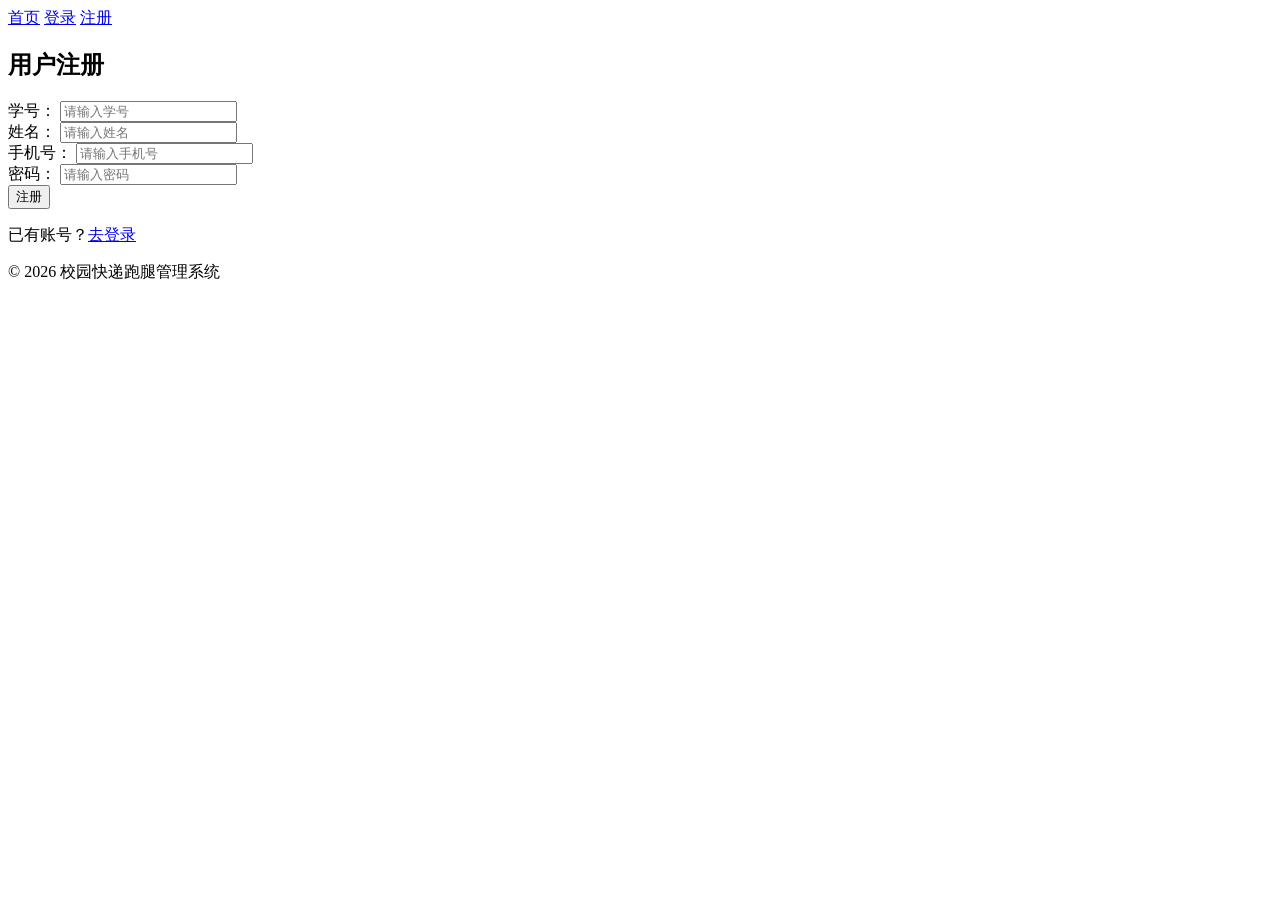
==== frontend/admin.html @ 0d98d173 "Create admin.html 新增了管理员功能" ====
<!DOCTYPE html>
<html lang="zh-CN">
<head>
    <meta charset="UTF-8">
    <title>校园快递跑腿系统-注册</title>
    <link rel="stylesheet" href="./style.css">
    <style>
        /* 加载转圈动画 */
        .loading-spinner {
            width: 16px;
            height: 16px;
            border: 2px solid #fff;
            border-top-color: transparent;
            border-radius: 50%;
            animation: spin 1s linear infinite;
            display: none;
            margin-right: 6px;
        }
        @keyframes spin {
            to { transform: rotate(360deg); }
        }
        /* 禁用按钮变灰 */
        .login-btn:disabled {
            background-color: #b3c4d8 !important;
            cursor: not-allowed;
        }
        .user-info {
            color: white;
            margin-left: 20px;
            display: none;
        }
        .user-info button {
            margin-left: 8px;
            padding: 2px 6px;
            cursor: pointer;
        }
        /* 重复提示样式 */
        .tip-text{
            color:red;
            font-size:12px;
            margin-top:5px;
            display:none;
        }
    </style>
</head>
<body>
    <div class="nav">
        <a href="index.html">首页</a>
        <a href="login.html" id="navLogin">登录</a>
        <a href="register.html">注册</a>

        <span id="userInfo" class="user-info">
            欢迎，<span id="uname"></span>
            <button onclick="logout()">退出</button>
        </span>
    </div>

    <div class="login-card">
        <h2>用户注册</h2>
        
        <form class="login-form" id="registerForm" autocomplete="off">
            <div class="form-item">
                <label>学号：</label>
                <input type="text" id="studentId" placeholder="请输入学号" autocomplete="off">
                <div class="tip-text" id="nameTip">该学号已被注册！</div>
            </div>
            <div class="form-item">
                <label>姓名：</label>
                <input type="text" id="realName" placeholder="请输入姓名" autocomplete="off">
            </div>
            <div class="form-item">
                <label style="width:70px; white-space: nowrap;">手机号：</label>
                <input type="text" id="phone" placeholder="请输入手机号" autocomplete="off">
            </div>
            <div class="form-item">
                <label>密码：</label>
                <input type="password" id="password" placeholder="请输入密码" autocomplete="new-password">
            </div>

            <button type="submit" class="login-btn" id="regBtn">
                <span class="loading-spinner"></span>
                <span class="btn-text">注册</span>
            </button>
        </form>

        <p class="register-tip">已有账号？<a href="login.html">去登录</a></p>
    </div>

    <div class="footer">© 2026 校园快递跑腿管理系统</div>

<script>
    const baseUrl = "http://172.25.168.86:9090";
    const regBtn = document.getElementById("regBtn");
    const spinner = document.querySelector(".loading-spinner");
    const btnText = document.querySelector(".btn-text");

    // 失去焦点校验学号是否已注册
    document.getElementById("studentId").addEventListener("blur", function(){
        let username = this.value.trim();
        if(!username) return;
        
        fetch(baseUrl + "/api/user/check?username=" + username)
        .then(res=>res.json())
        .then(res=>{
            if(res.data === true){
                document.getElementById("nameTip").style.display = "block";
            }else{
                document.getElementById("nameTip").style.display = "none";
            }
        })
    });

    document.getElementById("registerForm").addEventListener("submit", function (e) {
        e.preventDefault();

        let studentId = document.getElementById("studentId").value.trim();
        let realName = document.getElementById("realName").value.trim();
        let phone = document.getElementById("phone").value.trim();
        let password = document.getElementById("password").value.trim();

        // 先判断学号重复
        if(document.getElementById("nameTip").style.display === "block"){
            alert("注册失败：当前学号已经存在，请勿重复注册");
            return;
        }
        // 非空校验
        if (!studentId) {
            alert("注册失败：请填写学号");
            return;
        }
        if (!realName) {
            alert("注册失败：请填写真实姓名");
            return;
        }
        if (!phone) {
            alert("注册失败：请填写手机号码");
            return;
        }
        if (!password) {
            alert("注册失败：请设置登录密码");
            return;
        }
        if(password.length < 6){
            alert("注册失败：密码长度不能少于6位");
            return;
        }

        regBtn.disabled = true;
        spinner.style.display = "inline-block";
        btnText.innerText = "注册中...";

        fetch(baseUrl + "/api/user/register", {
            method: "POST",
            headers: { "Content-Type": "application/json" },
            body: JSON.stringify({
                username: studentId,
                nickname: realName,
                phone: phone,
                password: password
            })
        })
        .then(res => res.json())
        .then(res => {
            if (res.code === 200) {
                alert("注册成功！请前往登录页面登录账号");
                location.href = "login.html";
            } else {
                // 后端返回自定义失败原因优先展示
                let errMsg = res.msg || res.message || "未知原因导致注册失败，请稍后重试";
                alert("注册失败：" + errMsg);
            }
        })
        .catch(() => {
            alert("注册失败：无法连接后端服务器，请检查网络或服务是否启动");
        })
        .finally(() => {
            regBtn.disabled = false;
            spinner.style.display = "none";
            btnText.innerText = "注册";
        });
    });

    window.onload = function () {
        let navLogin = document.getElementById("navLogin");
        let userInfo = document.getElementById("userInfo");
        let uname = document.getElementById("uname");

        let isLogin = localStorage.getItem("isLogin");
        let username = localStorage.getItem("username");

        if (isLogin == "true") {
            navLogin.style.display = "none";
            userInfo.style.display = "inline-block";
            uname.innerText = username;
        } else {
            navLogin.style.display = "inline-block";
            userInfo.style.display = "none";
        }
    }

    function logout() {
        localStorage.clear();
        alert("退出成功");
        location.href = "login.html";
    }
</script>
</body>
</html>
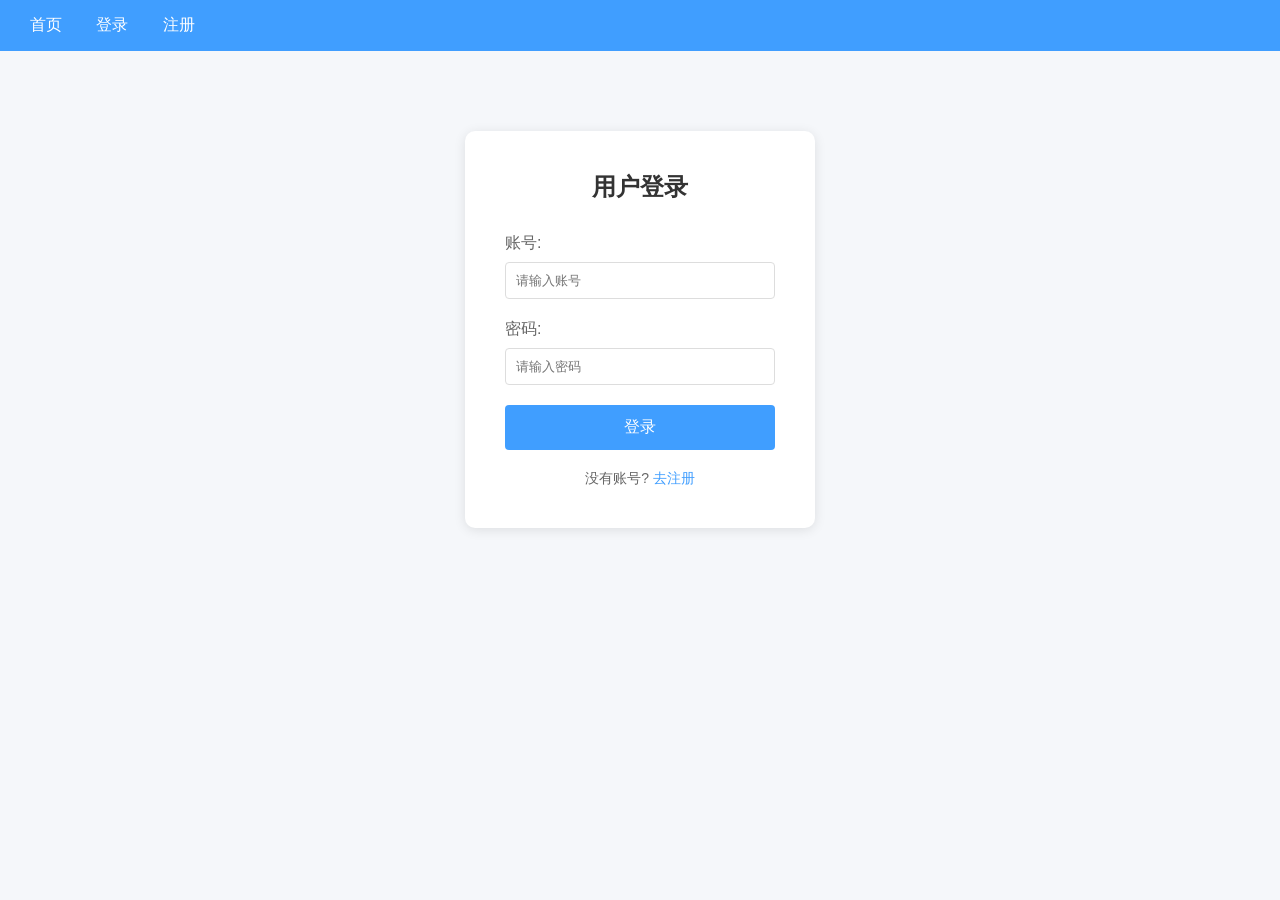
==== commit 260fc1ce: "Update admin.html feat:完善功能，新增信息" ====
--- a/frontend/admin.html
+++ b/frontend/admin.html
@@ -2,207 +2,1027 @@
 <html lang="zh-CN">
 <head>
     <meta charset="UTF-8">
-    <title>校园快递跑腿系统-注册</title>
-    <link rel="stylesheet" href="./style.css">
+    <title>管理员后台</title>
     <style>
-        /* 加载转圈动画 */
-        .loading-spinner {
-            width: 16px;
-            height: 16px;
-            border: 2px solid #fff;
-            border-top-color: transparent;
-            border-radius: 50%;
-            animation: spin 1s linear infinite;
+        *{
+            margin:0;
+            padding:0;
+            box-sizing:border-box;
+            font-family:"微软雅黑",sans-serif;
+        }
+
+        body{
+            background:#f5f7fa;
+        }
+
+        .admin-header{
+            background:#409eff;
+            color:white;
+            height:60px;
+            line-height:60px;
+            padding:0 20px;
+            font-size:18px;
+            font-weight:bold;
+            display: flex;
+            justify-content: space-between;
+            align-items: center;
+        }
+
+        .admin-info{
+            font-size: 16px;
+            margin-right:20px;
+        }
+
+        .logout-btn{
+            background: #ff4444;
+            color: white;
+            border: none;
+            padding: 6px 12px;
+            border-radius: 4px;
+            cursor: pointer;
+            font-size:14px;
+        }
+
+        .container{
+            display:flex;
+            height:calc(100vh - 60px);
+        }
+
+        .sidebar{
+            width:220px;
+            background:#fff;
+            color:#333;
+            padding-top:0;
+            border-right:1px solid #eee;
+        }
+
+        .sidebar li{
+            list-style:none;
+            padding:15px 20px;
+            cursor:pointer;
+            font-size:16px;
+            display:flex;
+            align-items:center;
+            justify-content:space-between;
+            transition:all 0.2s;
+        }
+
+        .sidebar li .icon{
+            margin-right:10px;
+            font-size:18px;
+            color:#409eff;
+        }
+
+        .sidebar li.active,
+        .sidebar li:hover{
+            background:#e6f2ff;
+            color:#409eff;
+        }
+
+        .submenu{
+            display:none;
+            background:#f8f9fa;
+        }
+
+        .submenu li{
+            padding-left:50px;
+            font-size:15px;
+        }
+
+        .main{
+            flex:1;
+            padding:25px;
+            overflow:auto;
+        }
+
+        .tab-content{
+            display:none;
+            background:white;
+            padding:25px;
+            border-radius:8px;
+            box-shadow:0 2px 10px rgba(0,0,0,0.05);
+        }
+
+        .tab-content.active{
+            display:block;
+        }
+
+        .tab-content h2{
+            font-size:18px;
+            margin-bottom:15px;
+            color:#333;
+            border-left:4px solid #409eff;
+            padding-left:10px;
+        }
+
+        .search-bar {
+            margin-bottom: 15px;
+            display: flex;
+            gap: 10px;
+            align-items: center;
+        }
+        .search-bar input {
+            padding: 6px 12px;
+            border: 1px solid #ddd;
+            border-radius: 4px;
+            width: 240px;
+        }
+        .btn-search {
+            padding: 6px 14px;
+            background: #409eff;
+            color: white;
+            border: none;
+            border-radius: 4px;
+            cursor: pointer;
+        }
+        .btn-reset {
+            padding: 6px 14px;
+            background: #6c757d;
+            color: white;
+            border: none;
+            border-radius: 4px;
+            cursor: pointer;
+        }
+        .btn-add {
+            padding: 6px 14px;
+            background: #28a745;
+            color: white;
+            border: none;
+            border-radius: 4px;
+            cursor: pointer;
+            margin-left: auto;
+        }
+        .btn-pass{
+            background:#28a745;
+            color:white;
+        }
+        .btn-reject{
+            background:#ffc107;
+            color:#333;
+        }
+
+        table{
+            width:100%;
+            border-collapse:collapse;
+            margin-top:15px;
+            background:#fff;
+        }
+
+        th,td{
+            border:1px solid #e6e6e6;
+            padding:12px;
+            text-align:left;
+            font-size:14px;
+        }
+
+        th{
+            background:#f8f9fa;
+            font-weight:bold;
+            color:#555;
+        }
+
+        .btn{
+            padding:6px 12px;
+            border:none;
+            color:white;
+            border-radius:4px;
+            cursor:pointer;
+            font-size:12px;
+            margin-right:5px;
+        }
+
+        .btn-edit{
+            background:#409eff;
+        }
+
+        .btn-del{
+            background:#dc3545;
+        }
+        .btn-batch-del {
+            background: #dc3545;
+            color: white;
+            border: none;
+            padding: 6px 12px;
+            border-radius: 4px;
+            cursor: pointer;
+            font-size: 14px;
+        }
+
+        /* 弹窗样式 */
+        .modal {
             display: none;
-            margin-right: 6px;
-        }
-        @keyframes spin {
-            to { transform: rotate(360deg); }
-        }
-        /* 禁用按钮变灰 */
-        .login-btn:disabled {
-            background-color: #b3c4d8 !important;
-            cursor: not-allowed;
-        }
-        .user-info {
+            position: fixed;
+            top: 0;
+            left: 0;
+            width: 100%;
+            height: 100%;
+            background: rgba(0,0,0,0.5);
+            justify-content: center;
+            align-items: center;
+            z-index: 999;
+        }
+        .modal-content {
+            background: white;
+            padding: 30px;
+            border-radius: 8px;
+            width: 90%;
+            max-width: 500px;
+        }
+        .modal-content h3 {
+            margin-bottom: 20px;
+            color: #333;
+            border-bottom: 1px solid #eee;
+            padding-bottom: 10px;
+        }
+        .modal-content .form-item {
+            margin-bottom: 15px;
+        }
+        .modal-content .form-item label {
+            display: block;
+            margin-bottom: 5px;
+            color: #666;
+        }
+        .modal-content .form-item input {
+            width: 100%;
+            padding: 8px;
+            border: 1px solid #ddd;
+            border-radius: 4px;
+        }
+        .modal-content .btn-group {
+            display: flex;
+            gap: 10px;
+            justify-content: flex-end;
+            margin-top: 20px;
+        }
+        .modal-content .btn-save {
+            padding: 8px 20px;
+            background: #409eff;
             color: white;
-            margin-left: 20px;
-            display: none;
-        }
-        .user-info button {
-            margin-left: 8px;
-            padding: 2px 6px;
+            border: none;
+            border-radius: 4px;
             cursor: pointer;
         }
-        /* 重复提示样式 */
-        .tip-text{
-            color:red;
-            font-size:12px;
-            margin-top:5px;
-            display:none;
+        .modal-content .btn-close {
+            padding: 8px 20px;
+            background: #6c757d;
+            color: white;
+            border: none;
+            border-radius: 4px;
+            cursor: pointer;
         }
     </style>
 </head>
 <body>
-    <div class="nav">
-        <a href="index.html">首页</a>
-        <a href="login.html" id="navLogin">登录</a>
-        <a href="register.html">注册</a>
-
-        <span id="userInfo" class="user-info">
-            欢迎，<span id="uname"></span>
-            <button onclick="logout()">退出</button>
-        </span>
+
+<div class="admin-header">
+    <div>校园跑腿管理系统 - 管理员后台</div>
+    <div style="display: flex; align-items: center;">
+        <span class="admin-info" id="adminUsername">管理员：加载中...</span>
+        <button class="logout-btn" onclick="logout()">退出登录</button>
     </div>
-
-    <div class="login-card">
-        <h2>用户注册</h2>
-        
-        <form class="login-form" id="registerForm" autocomplete="off">
-            <div class="form-item">
-                <label>学号：</label>
-                <input type="text" id="studentId" placeholder="请输入学号" autocomplete="off">
-                <div class="tip-text" id="nameTip">该学号已被注册！</div>
+</div>
+
+<div class="container">
+    <div class="sidebar">
+        <li class="active" onclick="show('dashboard')">
+            <span><span class="icon">🏠</span>系统首页</span>
+        </li>
+
+        <li onclick="toggleSubmenu('infoMenu')">
+            <span><span class="icon">📋</span>信息管理</span>
+            <span class="arrow">▼</span>
+        </li>
+        <ul id="infoMenu" class="submenu">
+            <li onclick="show('orders')">订单信息</li>
+            <li onclick="show('notices')">公告信息</li>
+        </ul>
+
+        <li onclick="toggleSubmenu('userMenu')">
+            <span><span class="icon">👥</span>用户管理</span>
+            <span class="arrow">▼</span>
+        </li>
+        <ul id="userMenu" class="submenu">
+            <li onclick="show('users')">用户信息</li>
+            <li onclick="show('admins')">管理员信息</li>
+            <li onclick="show('certifications')">骑手认证</li>
+        </ul>
+    </div>
+
+    <div class="main">
+        <div id="dashboard" class="tab-content active">
+            <h2>系统首页</h2>
+            <p>欢迎登录校园跑腿管理系统</p>
+            <p style="margin-top:10px;">可管理订单、公告、用户、管理员、骑手认证等信息</p>
+        </div>
+
+        <div id="orders" class="tab-content">
+            <h2>订单信息</h2>
+            <div class="search-bar">
+                <input id="searchOrder" placeholder="搜索物品名称/订单号">
+                <button class="btn-search" onclick="searchOrder()">查询</button>
+                <button class="btn-reset" onclick="resetOrder()">重置</button>
+                <button class="btn-batch-del" onclick="batchDeleteOrders()">批量删除</button>
             </div>
-            <div class="form-item">
-                <label>姓名：</label>
-                <input type="text" id="realName" placeholder="请输入姓名" autocomplete="off">
+            <table>
+                <thead>
+                    <tr>
+                        <th><input type="checkbox" id="selectAll"></th>
+                        <th>序号</th>
+						<th>订单编号</th>
+                        <th>发起人</th>
+                        <th>接单人</th>
+                        <th>创建时间</th>
+                        <th>接单时间</th>
+                        <th>物品名</th>
+                        <th>小费</th>
+                        <th>状态</th>
+                        <th>操作</th>
+                    </tr>
+                </thead>
+                <tbody id="orderList"></tbody>
+            </table>
+        </div>
+
+        <div id="notices" class="tab-content">
+            <h2>公告信息</h2>
+            <div class="search-bar">
+                <input id="searchNotice" placeholder="搜索公告标题">
+                <button class="btn-search" onclick="searchNotice()">查询</button>
+                <button class="btn-reset" onclick="resetNotice()">重置</button>
+                <button class="btn-add" onclick="addNotice()">新增公告</button>
             </div>
-            <div class="form-item">
-                <label style="width:70px; white-space: nowrap;">手机号：</label>
-                <input type="text" id="phone" placeholder="请输入手机号" autocomplete="off">
+            <table>
+                <thead>
+                    <tr><th>ID</th><th>标题</th><th>内容</th><th>创建人</th><th>操作</th></tr>
+                </thead>
+                <tbody id="noticeList"></tbody>
+            </table>
+        </div>
+
+        <div id="users" class="tab-content">
+            <h2>用户信息</h2>
+            <div class="search-bar">
+                <input id="searchUser" placeholder="搜索账号/昵称/手机号">
+                <button class="btn-search" onclick="searchUser()">查询</button>
+                <button class="btn-reset" onclick="resetUser()">重置</button>
             </div>
-            <div class="form-item">
-                <label>密码：</label>
-                <input type="password" id="password" placeholder="请输入密码" autocomplete="new-password">
+            <table>
+                <thead>
+                    <tr>
+                        <th>账号</th>
+                        <th>昵称</th>
+                        <th>手机号</th>
+						<th>性别</th>
+						<th>注册时间</th>
+                        <th>操作</th>
+                    </tr>
+                </thead>
+                <tbody id="userList"></tbody>
+            </table>
+        </div>
+
+        <div id="admins" class="tab-content">
+            <h2>管理员信息</h2>
+            <div class="search-bar">
+                <input id="searchAdmin" placeholder="搜索管理员账号/昵称/手机号">
+                <button class="btn-search" onclick="searchAdmin()">查询</button>
+                <button class="btn-reset" onclick="resetAdmin()">重置</button>
+                <button class="btn-add" onclick="addAdmin()">新增管理员</button>
             </div>
-
-            <button type="submit" class="login-btn" id="regBtn">
-                <span class="loading-spinner"></span>
-                <span class="btn-text">注册</span>
-            </button>
-        </form>
-
-        <p class="register-tip">已有账号？<a href="login.html">去登录</a></p>
+            <table>
+                <thead>
+                    <tr>
+                        <th>账号</th>
+                        <th>昵称</th>
+                        <th>手机号</th>
+                        <th>邮箱</th>
+                        <th>角色</th>
+                        <th>创建时间</th>
+                        <th>操作</th>
+                    </tr>
+                </thead>
+                <tbody id="adminList"></tbody>
+            </table>
+        </div>
+
+        <div id="certifications" class="tab-content">
+            <h2>骑手认证申请</h2>
+            <table>
+                <thead>
+                    <tr>
+                        <th>ID</th>
+                        <th>用户ID</th>
+                        <th>姓名</th>
+                        <th>手机号</th>
+                        <th>身份证号</th>
+                        <th>地址</th>
+                        <th>状态</th>
+                        <th>操作</th>
+                    </tr>
+                </thead>
+                <tbody id="certList"></tbody>
+            </table>
+        </div>
+
     </div>
-
-    <div class="footer">© 2026 校园快递跑腿管理系统</div>
+</div>
+
+<!-- 编辑弹窗 -->
+<div id="editModal" class="modal">
+    <div class="modal-content">
+        <h3 id="editTitle">编辑</h3>
+        <div id="editBody"></div>
+        <div class="btn-group">
+            <button class="btn-close" onclick="closeEditModal()">取消</button>
+            <button class="btn-save" id="saveEditBtn">保存</button>
+        </div>
+    </div>
+</div>
 
 <script>
-    const baseUrl = "http://172.25.168.86:9090";
-    const regBtn = document.getElementById("regBtn");
-    const spinner = document.querySelector(".loading-spinner");
-    const btnText = document.querySelector(".btn-text");
-
-    // 失去焦点校验学号是否已注册
-    document.getElementById("studentId").addEventListener("blur", function(){
-        let username = this.value.trim();
-        if(!username) return;
-        
-        fetch(baseUrl + "/api/user/check?username=" + username)
+const baseUrl = "http://172.25.168.86:9090";
+let allUsers = [], allAdmins = [], allOrders = [], allNotices = [], allCerts = [];
+let currentEditType = "", currentEditId = null;
+
+window.onload = async function(){
+    let adminStr = localStorage.getItem("adminInfo");
+    if(!adminStr){
+        alert("请先登录管理员");
+        location.href="login.html";
+        return;
+    }
+
+    let admin = JSON.parse(adminStr);
+    document.getElementById("adminUsername").innerText = "管理员：" + admin.username;
+
+    await loadUsers();
+    await loadAllAdmins();
+    loadOrders();
+    loadNotices();
+    loadCertifications();
+
+    document.getElementById("selectAll").addEventListener("change", function(){
+        const checkboxes = document.querySelectorAll("#orderList .order-checkbox");
+        checkboxes.forEach(cb => cb.checked = this.checked);
+    });
+
+    document.getElementById("editModal").addEventListener("click", function(e) {
+        if (e.target === this) closeEditModal();
+    });
+}
+
+// ========== 弹窗相关 ==========
+function closeEditModal() {
+    document.getElementById("editModal").style.display = "none";
+    currentEditType = "";
+    currentEditId = null;
+}
+
+function openEditModal(title, bodyHtml, saveCallback) {
+    document.getElementById("editTitle").innerText = title;
+    document.getElementById("editBody").innerHTML = bodyHtml;
+    document.getElementById("editModal").style.display = "flex";
+    document.getElementById("saveEditBtn").onclick = saveCallback;
+}
+
+// ========== 新增管理员 ==========
+function addAdmin() {
+    let bodyHtml = `
+        <div class="form-item"><label>账号</label><input type="text" id="addAdminUsername" placeholder="请输入账号"></div>
+        <div class="form-item"><label>昵称</label><input type="text" id="addAdminNickname" placeholder="请输入昵称"></div>
+        <div class="form-item"><label>手机号</label><input type="text" id="addAdminPhone" placeholder="请输入手机号"></div>
+        <div class="form-item"><label>密码</label><input type="password" id="addAdminPassword" placeholder="请输入密码"></div>
+    `;
+    openEditModal("新增管理员", bodyHtml, saveAddAdmin);
+}
+
+function saveAddAdmin() {
+    let username = document.getElementById("addAdminUsername").value.trim();
+    let nickname = document.getElementById("addAdminNickname").value.trim();
+    let phone = document.getElementById("addAdminPhone").value.trim();
+    let password = document.getElementById("addAdminPassword").value.trim();
+
+    if (!username || !nickname || !phone || !password) { alert("所有字段不能为空"); return; }
+
+    fetch(baseUrl + "/api/admin", {
+        method: "POST",
+        headers: { "Content-Type": "application/json" },
+        body: JSON.stringify({ username, nickname, phone, password, role: "ADMIN" })
+    })
+    .then(res => res.json())
+    .then(res => {
+        if (res.code === 200) { alert("新增成功！"); closeEditModal(); loadAllAdmins(); }
+        else { alert("新增失败：" + (res.message || "未知错误")); }
+    })
+    .catch(err => { alert("请求失败：" + err); });
+}
+
+// ========== 新增公告 ==========
+function addNotice() {
+    let bodyHtml = `
+        <div class="form-item"><label>标题</label><input type="text" id="addNoticeTitle" placeholder="请输入公告标题"></div>
+        <div class="form-item"><label>内容</label><input type="text" id="addNoticeContent" placeholder="请输入公告内容"></div>
+    `;
+    openEditModal("新增公告", bodyHtml, saveAddNotice);
+}
+
+function saveAddNotice() {
+    let title = document.getElementById("addNoticeTitle").value.trim();
+    let content = document.getElementById("addNoticeContent").value.trim();
+
+    if (!title || !content) { alert("标题和内容不能为空"); return; }
+
+    fetch(baseUrl + "/api/notice", {
+        method: "POST",
+        headers: { "Content-Type": "application/json" },
+        body: JSON.stringify({ title, content, creator: "管理员" })
+    })
+    .then(res => res.json())
+    .then(res => {
+        if (res.code === 200) { alert("新增成功！"); closeEditModal(); loadNotices(); }
+        else { alert("新增失败：" + (res.message || "未知错误")); }
+    })
+    .catch(err => { alert("请求失败：" + err); });
+}
+
+// ========== 编辑用户 ==========
+function editUser(id) {
+    let user = allUsers.find(u => u.id === id);
+    if (!user) { alert("用户不存在"); return; }
+    currentEditType = "user";
+    currentEditId = id;
+
+    let bodyHtml = `
+        <div class="form-item"><label>账号</label><input type="text" id="editUsername" value="${user.username || ''}" readonly></div>
+        <div class="form-item"><label>昵称</label><input type="text" id="editNickname" value="${user.nickname || ''}"></div>
+        <div class="form-item"><label>手机号</label><input type="text" id="editPhone" value="${user.phone || ''}"></div>
+    `;
+    openEditModal("编辑用户", bodyHtml, saveUserEdit);
+}
+
+function saveUserEdit() {
+    let nickname = document.getElementById("editNickname").value.trim();
+    let phone = document.getElementById("editPhone").value.trim();
+    if (!nickname || !phone) { alert("昵称和手机号不能为空"); return; }
+
+    fetch(baseUrl + "/api/user", {
+        method: "PUT",
+        headers: { "Content-Type": "application/json" },
+        body: JSON.stringify({ id: currentEditId, nickname, phone })
+    })
+    .then(res => res.json())
+    .then(res => {
+        if (res.code === 200) { alert("修改成功！"); closeEditModal(); loadUsers(); }
+        else { alert("修改失败：" + (res.message || "未知错误")); }
+    })
+    .catch(err => { alert("请求失败：" + err); });
+}
+
+// ========== 编辑订单 ==========
+function editOrder(id) {
+    let order = allOrders.find(o => o.id === id);
+    if (!order) { alert("订单不存在"); return; }
+    currentEditType = "order";
+    currentEditId = id;
+
+    let bodyHtml = `
+        <div class="form-item"><label>物品名称</label><input type="text" id="editGoodsName" value="${order.goodsName || ''}"></div>
+        <div class="form-item"><label>小费</label><input type="text" id="editTip" value="${order.tip || ''}"></div>
+        <div class="form-item"><label>状态</label><input type="text" id="editStatus" value="${order.status || ''}" placeholder="已发布/已接单/进行中/已完成/已取消"></div>
+    `;
+    openEditModal("编辑订单", bodyHtml, saveOrderEdit);
+}
+
+function saveOrderEdit() {
+    let goodsName = document.getElementById("editGoodsName").value.trim();
+    let tip = document.getElementById("editTip").value.trim();
+    let status = document.getElementById("editStatus").value.trim();
+    if (!goodsName || !tip || !status) { alert("物品名称、小费和状态不能为空"); return; }
+
+    fetch(baseUrl + "/api/order", {
+        method: "PUT",
+        headers: { "Content-Type": "application/json" },
+        body: JSON.stringify({ id: currentEditId, goodsName, tip: parseFloat(tip), status })
+    })
+    .then(res => res.json())
+    .then(res => {
+        if (res.code === 200) { alert("修改成功！"); closeEditModal(); loadOrders(); }
+        else { alert("修改失败：" + (res.message || "未知错误")); }
+    })
+    .catch(err => { alert("请求失败：" + err); });
+}
+
+// ========== 编辑公告 ==========
+function editNotice(id) {
+    let notice = allNotices.find(n => n.id === id);
+    if (!notice) { alert("公告不存在"); return; }
+    currentEditType = "notice";
+    currentEditId = id;
+
+    let bodyHtml = `
+        <div class="form-item"><label>标题</label><input type="text" id="editTitleInput" value="${notice.title || ''}"></div>
+        <div class="form-item"><label>内容</label><input type="text" id="editContent" value="${notice.content || ''}"></div>
+    `;
+    openEditModal("编辑公告", bodyHtml, saveNoticeEdit);
+}
+
+function saveNoticeEdit() {
+    let title = document.getElementById("editTitleInput").value.trim();
+    let content = document.getElementById("editContent").value.trim();
+    if (!title || !content) { alert("标题和内容不能为空"); return; }
+
+    fetch(baseUrl + "/api/notice", {
+        method: "PUT",
+        headers: { "Content-Type": "application/json" },
+        body: JSON.stringify({ id: currentEditId, title, content })
+    })
+    .then(res => res.json())
+    .then(res => {
+        if (res.code === 200) { alert("修改成功！"); closeEditModal(); loadNotices(); }
+        else { alert("修改失败：" + (res.message || "未知错误")); }
+    })
+    .catch(err => { alert("请求失败：" + err); });
+}
+
+// ========== 编辑管理员（显示账号、昵称、手机号、角色）==========
+function editAdmin(id) {
+    let admin = allAdmins.find(a => a.id === id);
+    if (!admin) { alert("管理员不存在"); return; }
+    currentEditType = "admin";
+    currentEditId = id;
+
+    let bodyHtml = `
+        <div class="form-item"><label>账号</label><input type="text" id="editAdminUsername" value="${admin.username || ''}"></div>
+        <div class="form-item"><label>昵称</label><input type="text" id="editAdminNickname" value="${admin.nickname || ''}"></div>
+        <div class="form-item"><label>手机号</label><input type="text" id="editAdminPhone" value="${admin.phone || ''}"></div>
+        <div class="form-item"><label>角色</label><input type="text" value="${admin.role || 'ADMIN'}" readonly></div>
+    `;
+    openEditModal("编辑管理员", bodyHtml, saveAdminEdit);
+}
+
+function saveAdminEdit() {
+    let username = document.getElementById("editAdminUsername").value.trim();
+    let nickname = document.getElementById("editAdminNickname").value.trim();
+    let phone = document.getElementById("editAdminPhone").value.trim();
+    if (!username || !nickname || !phone) { alert("账号、昵称和手机号不能为空"); return; }
+
+    fetch(baseUrl + "/api/admin", {
+        method: "PUT",
+        headers: { "Content-Type": "application/json" },
+        body: JSON.stringify({ id: currentEditId, username, nickname, phone })
+    })
+    .then(res => res.json())
+    .then(res => {
+        if (res.code === 200) { alert("修改成功！"); closeEditModal(); loadAllAdmins(); }
+        else { alert("修改失败：" + (res.message || "未知错误")); }
+    })
+    .catch(err => { alert("请求失败：" + err); });
+}
+
+// ========== 其他原有函数 ==========
+function getAllAccountList(){
+    let userList = allUsers.map(u => ({id: u.id, username: u.username}));
+    let adminList = allAdmins.map(a => ({id: a.id, username: a.username}));
+    return [...userList, ...adminList];
+}
+
+function logout(){
+    if(confirm("确定要退出登录吗？")){
+        localStorage.clear();
+        alert("退出成功！");
+        location.href = "login.html";
+    }
+}
+
+function show(id){
+    document.querySelectorAll(".tab-content").forEach(e=>e.classList.remove("active"));
+    document.getElementById(id).classList.add("active");
+    document.querySelectorAll(".sidebar li").forEach(e=>e.classList.remove("active"));
+    event.target.closest("li").classList.add("active");
+}
+
+function toggleSubmenu(id){
+    let submenu = document.getElementById(id);
+    submenu.style.display = submenu.style.display === "block" ? "none" : "block";
+}
+
+function loadUsers(){
+    return new Promise(resolve => {
+        fetch(baseUrl + "/api/user/list?pageNum=1&pageSize=100")
         .then(res=>res.json())
         .then(res=>{
-            if(res.data === true){
-                document.getElementById("nameTip").style.display = "block";
-            }else{
-                document.getElementById("nameTip").style.display = "none";
-            }
-        })
-    });
-
-    document.getElementById("registerForm").addEventListener("submit", function (e) {
-        e.preventDefault();
-
-        let studentId = document.getElementById("studentId").value.trim();
-        let realName = document.getElementById("realName").value.trim();
-        let phone = document.getElementById("phone").value.trim();
-        let password = document.getElementById("password").value.trim();
-
-        // 先判断学号重复
-        if(document.getElementById("nameTip").style.display === "block"){
-            alert("注册失败：当前学号已经存在，请勿重复注册");
-            return;
-        }
-        // 非空校验
-        if (!studentId) {
-            alert("注册失败：请填写学号");
-            return;
-        }
-        if (!realName) {
-            alert("注册失败：请填写真实姓名");
-            return;
-        }
-        if (!phone) {
-            alert("注册失败：请填写手机号码");
-            return;
-        }
-        if (!password) {
-            alert("注册失败：请设置登录密码");
-            return;
-        }
-        if(password.length < 6){
-            alert("注册失败：密码长度不能少于6位");
-            return;
-        }
-
-        regBtn.disabled = true;
-        spinner.style.display = "inline-block";
-        btnText.innerText = "注册中...";
-
-        fetch(baseUrl + "/api/user/register", {
-            method: "POST",
-            headers: { "Content-Type": "application/json" },
-            body: JSON.stringify({
-                username: studentId,
-                nickname: realName,
-                phone: phone,
-                password: password
-            })
-        })
-        .then(res => res.json())
-        .then(res => {
-            if (res.code === 200) {
-                alert("注册成功！请前往登录页面登录账号");
-                location.href = "login.html";
-            } else {
-                // 后端返回自定义失败原因优先展示
-                let errMsg = res.msg || res.message || "未知原因导致注册失败，请稍后重试";
-                alert("注册失败：" + errMsg);
-            }
-        })
-        .catch(() => {
-            alert("注册失败：无法连接后端服务器，请检查网络或服务是否启动");
-        })
-        .finally(() => {
-            regBtn.disabled = false;
-            spinner.style.display = "none";
-            btnText.innerText = "注册";
+            allUsers = res.data?.records || [];
+            renderUsers(allUsers);
+            resolve();
         });
     });
-
-    window.onload = function () {
-        let navLogin = document.getElementById("navLogin");
-        let userInfo = document.getElementById("userInfo");
-        let uname = document.getElementById("uname");
-
-        let isLogin = localStorage.getItem("isLogin");
-        let username = localStorage.getItem("username");
-
-        if (isLogin == "true") {
-            navLogin.style.display = "none";
-            userInfo.style.display = "inline-block";
-            uname.innerText = username;
+}
+
+function renderUsers(list) {
+    let html = "";
+    list.forEach(u=>{
+        let genderText = u.gender === 1 ? '男' : u.gender === 2 ? '女' : '未知';
+        let createTime = (u.createTime || "无").replace("T", " ");
+        html+=`<tr>
+            <td>${u.username}</td>
+            <td>${u.nickname || ''}</td>
+            <td>${u.phone || ''}</td>
+            <td>${genderText}</td>
+            <td>${createTime}</td>
+            <td>
+                <button class="btn btn-edit" onclick="editUser(${u.id})">编辑</button>
+                <button class="btn btn-del" onclick="delUser(${u.id})">删除</button>
+            </td>
+        </tr>`;
+    });
+    document.getElementById("userList").innerHTML = html;
+}
+
+function searchUser() {
+    let kw = document.getElementById("searchUser").value.trim().toLowerCase();
+    let filter = allUsers.filter(u => 
+        (u.username || "").toLowerCase().includes(kw) ||
+        (u.nickname || "").toLowerCase().includes(kw) ||
+        (u.phone || "").includes(kw)
+    );
+    renderUsers(filter);
+}
+
+function resetUser() {
+    document.getElementById("searchUser").value = "";
+    renderUsers(allUsers);
+}
+
+function delUser(id){
+    if(!confirm("确定删除该用户？")) return;
+    fetch(baseUrl + `/api/user/${id}`, { method: "DELETE" })
+    .then(res=>res.json())
+    .then(res=>{
+        alert("删除成功");
+        loadUsers();
+        loadOrders();
+    });
+}
+
+function loadAllAdmins(){
+    return new Promise(resolve => {
+        fetch(baseUrl + "/api/admin/list?pageNum=1&pageSize=100")
+        .then(res=>res.json())
+        .then(res=>{
+            allAdmins = res.data?.records || [];
+            renderAdmins(allAdmins);
+            resolve();
+        });
+    });
+}
+
+function loadOrders(){
+    fetch(baseUrl + "/api/order/list?pageNum=1&pageSize=100")
+    .then(res=>res.json())
+    .then(res=>{
+        allOrders = res.data?.records || [];
+        renderOrders(allOrders);
+    });
+}
+
+function renderOrders(list) {
+    let html = "";
+    let accounts = getAllAccountList();
+    list.forEach((o, index)=>{
+        let seq = index + 1;
+        let senderName = "-";
+        let riderName = "-";
+        let sender = accounts.find(a => a.id == o.senderId);
+        if(sender) senderName = sender.username;
+        if(o.runnerId){
+            let rider = accounts.find(a => a.id == o.runnerId);
+            if(rider) riderName = rider.username;
+        }
+        let createTime = (o.createTime || "无").replace("T", " ");
+        let takeTime = "未接单";
+        if (o.acceptTime) {
+            takeTime = o.acceptTime.replace("T", " ");
+        }
+
+        let status = o.status;
+
+        html+=`<tr>
+            <td><input type="checkbox" class="order-checkbox" value="${o.id}"></td>
+            <td>${seq}</td>
+            <td>${o.orderNo || o.id}</td>
+            <td>${senderName}</td>
+            <td>${riderName}</td>
+            <td>${createTime}</td>
+            <td>${takeTime}</td>
+            <td>${o.goodsName}</td>
+            <td>${o.tip}</td>
+            <td>${status}</td>
+            <td>
+                <button class="btn btn-edit" onclick="editOrder(${o.id})">编辑</button>
+                <button class="btn btn-del" onclick="delOrder(${o.id})">删除</button>
+            </td>
+        </tr>`;
+    });
+    document.getElementById("orderList").innerHTML = html;
+}
+
+function searchOrder() {
+    let kw = document.getElementById("searchOrder").value.trim().toLowerCase();
+    let filter = allOrders.filter(o =>
+        (o.goodsName || "").toLowerCase().includes(kw) ||
+        (o.id + "").includes(kw)
+    );
+    renderOrders(filter);
+}
+
+function resetOrder() {
+    document.getElementById("searchOrder").value = "";
+    renderOrders(allOrders);
+}
+
+function delOrder(id){
+    if(!confirm("确定删除该订单？")) return;
+    fetch(baseUrl + `/api/order/${id}`, { method: "DELETE" })
+    .then(res=>res.json())
+    .then(res=>{
+        alert("删除成功");
+        loadOrders();
+    });
+}
+
+function batchDeleteOrders() {
+    const checkboxes = document.querySelectorAll("#orderList .order-checkbox");
+    const ids = Array.from(checkboxes).map(cb => cb.value);
+    if(ids.length === 0){
+        alert("请选择要删除的订单");
+        return;
+    }
+    if(!confirm("确定批量删除选中的订单？")) return;
+    Promise.all(ids.map(id => fetch(`${baseUrl}/api/order/${id}`, { method:"DELETE" })))
+    .then(()=>{
+        alert("批量删除成功");
+        loadOrders();
+    })
+}
+
+function loadNotices(){
+    fetch(baseUrl + "/api/notice/list?pageNum=1&pageSize=100")
+    .then(res=>res.json())
+    .then(res=>{
+        allNotices = res.data?.records || [];
+        renderNotices(allNotices);
+    });
+}
+
+function renderNotices(list) {
+    let html = "";
+    list.forEach(n=>{
+        html+=`<tr>
+            <td>${n.id}</td>
+            <td>${n.title}</td>
+            <td>${n.content}</td>
+            <td>${n.creator || '管理员'}</td>
+            <td>
+                <button class="btn btn-edit" onclick="editNotice(${n.id})">编辑</button>
+                <button class="btn btn-del" onclick="delNotice(${n.id})">删除</button>
+            </td>
+        </tr>`;
+    });
+    document.getElementById("noticeList").innerHTML = html;
+}
+
+function searchNotice() {
+    let kw = document.getElementById("searchNotice").value.trim().toLowerCase();
+    let filter = allNotices.filter(n =>
+        (n.title || "").toLowerCase().includes(kw)
+    );
+    renderNotices(filter);
+}
+
+function resetNotice() {
+    document.getElementById("searchNotice").value = "";
+    renderNotices(allNotices);
+}
+
+function delNotice(id){
+    if(!confirm("确定删除该公告？")) return;
+    fetch(baseUrl + `/api/notice/${id}`, { method: "DELETE" })
+    .then(res=>res.json())
+    .then(res=>{
+        alert("删除成功");
+        loadNotices();
+    });
+}
+
+function renderAdmins(list) {
+    let html = "";
+    list.forEach(a=>{
+        let createTime = (a.createTime || "无").replace("T", " ");
+        html+=`<tr>
+            <td>${a.username}</td>
+            <td>${a.nickname || ''}</td>
+            <td>${a.phone || ''}</td>
+            <td>${a.email || ''}</td>
+            <td>${a.role || 'ADMIN'}</td>
+            <td>${createTime}</td>
+            <td>
+                <button class="btn btn-edit" onclick="editAdmin(${a.id})">编辑</button>
+                <button class="btn btn-del" onclick="delAdmin(${a.id})">删除</button>
+            </td>
+        </tr>`;
+    });
+    document.getElementById("adminList").innerHTML = html;
+}
+
+function searchAdmin() {
+    let kw = document.getElementById("searchAdmin").value.trim().toLowerCase();
+    let filter = allAdmins.filter(a =>
+        (a.username || "").toLowerCase().includes(kw) ||
+        (a.nickname || "").toLowerCase().includes(kw) ||
+        (a.phone || "").includes(kw)
+    );
+    renderAdmins(filter);
+}
+
+function resetAdmin() {
+    document.getElementById("searchAdmin").value = "";
+    renderAdmins(allAdmins);
+}
+
+function delAdmin(id){
+    if(!confirm("确定删除该管理员？")) return;
+    fetch(baseUrl + `/api/admin/${id}`, { method: "DELETE" })
+    .then(res=>res.json())
+    .then(res=>{
+        alert("删除成功");
+        loadAllAdmins();
+    });
+}
+
+function loadCertifications(){
+    fetch(baseUrl + "/api/certification/list?pageNum=1&pageSize=100")
+    .then(res=>res.json())
+    .then(res=>{
+        allCerts = res.data?.records || [];
+        renderCertifications(allCerts);
+    });
+}
+
+function renderCertifications(list){
+    let html = "";
+    list.forEach(c=>{
+        let statusText = "";
+        if (c.status === "通过") {
+            statusText = "已通过";
+        } else if (c.status === "拒绝") {
+            statusText = "已驳回";
         } else {
-            navLogin.style.display = "inline-block";
-            userInfo.style.display = "none";
-        }
-    }
-
-    function logout() {
-        localStorage.clear();
-        alert("退出成功");
-        location.href = "login.html";
-    }
+            statusText = "待审核";
+        }
+
+        html+=`<tr>
+            <td>${c.id}</td>
+            <td>${c.userId}</td>
+            <td>${c.realName}</td>
+            <td>${c.contact}</td>
+            <td>${c.idCard || ''}</td>
+            <td>${c.address || ''}</td>
+            <td>${statusText}</td>
+            <td>
+                <button class="btn btn-pass" onclick="auditCert(${c.id}, 1)">通过</button>
+                <button class="btn btn-reject" onclick="auditCert(${c.id}, 2)">驳回</button>
+                <button class="btn btn-del" onclick="delCert(${c.id})">删除</button>
+            </td>
+        </tr>`;
+    });
+    document.getElementById("certList").innerHTML = html;
+}
+
+function auditCert(id, status) {
+    let statusText = status === 1 ? "通过" : "拒绝";
+    let msg = status === 1 ? "确定通过" : "确定驳回";
+    if (!confirm(msg)) return;
+    fetch(baseUrl + "/api/certification", {
+        method: "PUT",
+        headers: { "Content-Type": "application/json" },
+        body: JSON.stringify({ id: id, status: statusText })
+    })
+    .then(res => res.json())
+    .then(res => {
+        alert("操作成功");
+        loadCertifications();
+    });
+}
+
+function delCert(id){
+    if(!confirm("确定删除？"))return;
+    fetch(`${baseUrl}/api/certification/${id}`,{method:"DELETE"})
+    .then(res=>res.json())
+    .then(()=>{
+        alert("删除成功");
+        loadCertifications();
+    })
+}
 </script>
 </body>
 </html>
